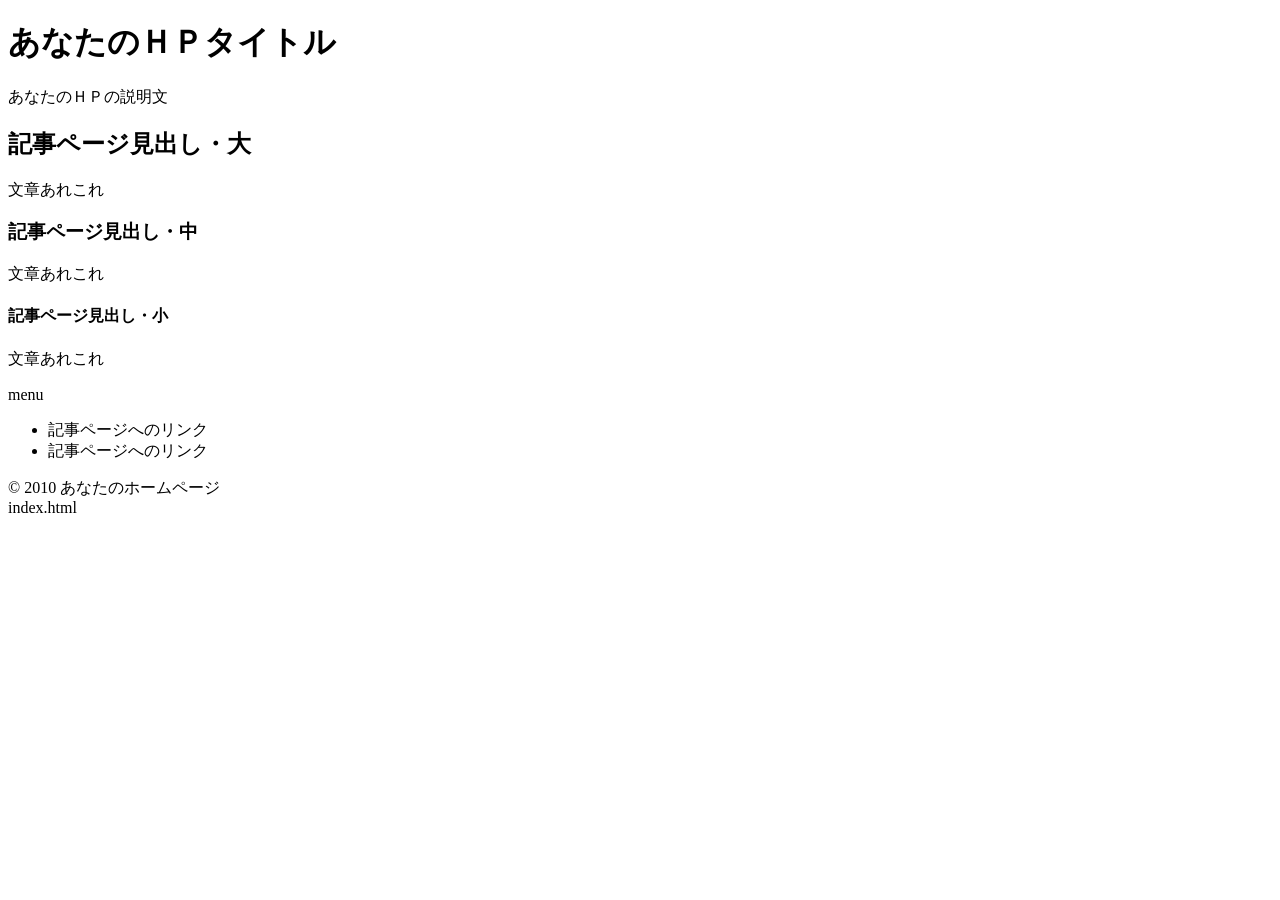
==== index.html @ a81feb11 "Add initial HTML structure for homepage" ====
<!DOCTYPE html>
<html lang="ja">
<head>
<meta charset="UTF-8">
<title>あなたのＨＰタイトル</title>
<meta name="keywords" content="ページのキーワードA,B,C">
<meta name="description" content="ページの説明">
<meta name="viewport" content="width=device-width, initial-scale=1.0">
<link rel="stylesheet" href="index.css">
</head>
<body>
<div id="outer">
<header><div id="header-container"><div id="head-inner"><h1>あなたのＨＰタイトル</h1>
<p class="description">あなたのＨＰの説明文</p></div></div>
</header>
<div id="content-wrapper">
<main>
<div id="inner">
<h2>記事ページ見出し・大</h2>
<p>文章あれこれ</p>
<h3>記事ページ見出し・中</h3>
<p>文章あれこれ</p>
<h4>記事ページ見出し・小</h4>
<p>文章あれこれ</p>
</div>
</main>
<aside>
<div id="middle-inner">
<div class="side-title">menu</div>
<div class="side">
<ul>
<li>記事ページへのリンク</li>
<li>記事ページへのリンク</li>
</ul>
</div>
</div>
</aside>
</div>
<footer>© 2010 あなたのホームページ</footer>
</div></body>
</html>index.html
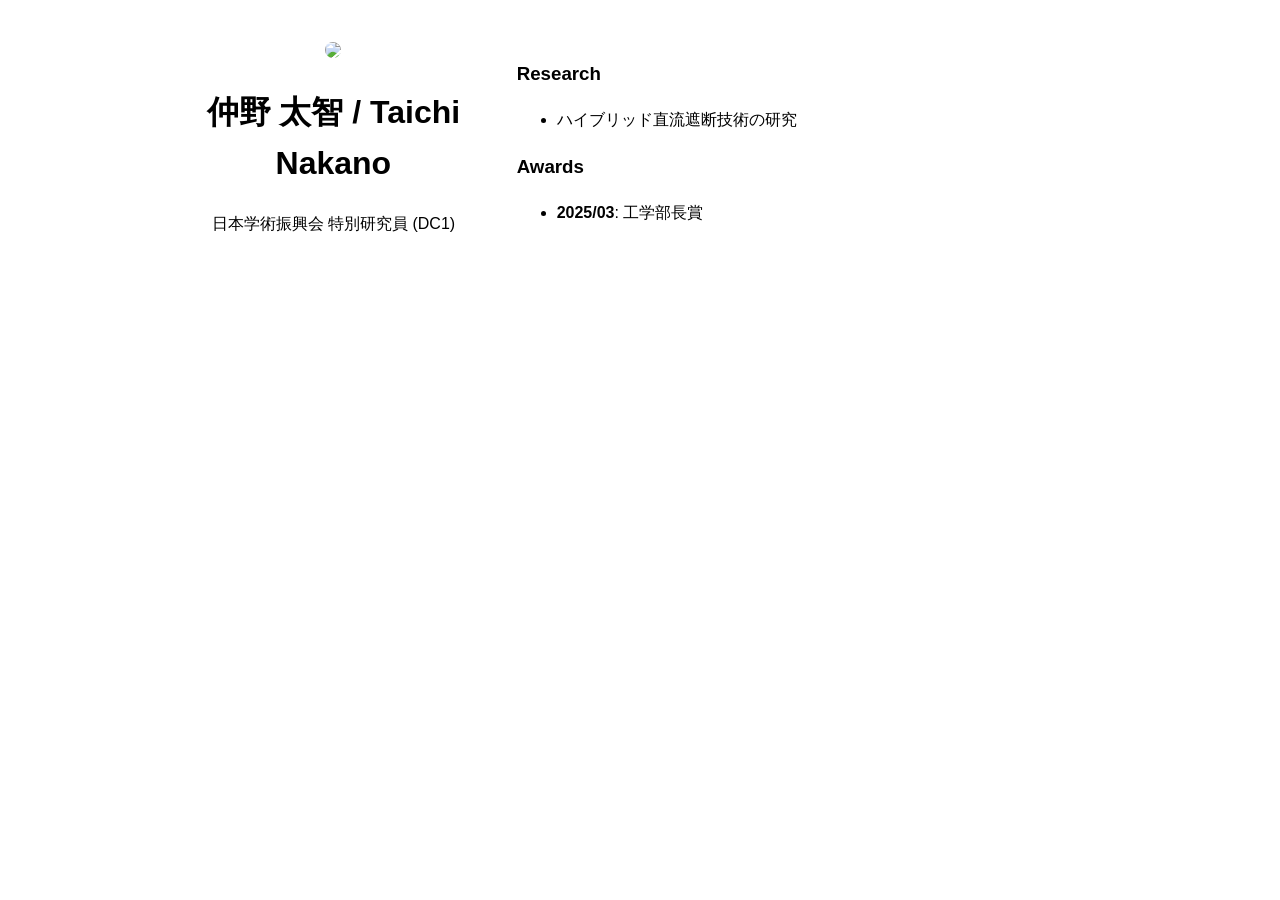
==== commit 7578057b: "一旦直す" ====
--- a/index.html
+++ b/index.html
@@ -1,41 +1,21 @@
 <!DOCTYPE html>
 <html lang="ja">
 <head>
-<meta charset="UTF-8">
-<title>あなたのＨＰタイトル</title>
-<meta name="keywords" content="ページのキーワードA,B,C">
-<meta name="description" content="ページの説明">
-<meta name="viewport" content="width=device-width, initial-scale=1.0">
-<link rel="stylesheet" href="index.css">
+    <meta charset="UTF-8">
+    <title>Taichi Nakano Portfolio</title>
+    <link rel="stylesheet" href="style.css">
+    <script id="MathJax-script" async src="https://cdn.jsdelivr.net/npm/mathjax@3/es5/tex-mml-chtml.js"></script>
 </head>
 <body>
-<div id="outer">
-<header><div id="header-container"><div id="head-inner"><h1>あなたのＨＰタイトル</h1>
-<p class="description">あなたのＨＰの説明文</p></div></div>
-</header>
-<div id="content-wrapper">
-<main>
-<div id="inner">
-<h2>記事ページ見出し・大</h2>
-<p>文章あれこれ</p>
-<h3>記事ページ見出し・中</h3>
-<p>文章あれこれ</p>
-<h4>記事ページ見出し・小</h4>
-<p>文章あれこれ</p>
-</div>
-</main>
-<aside>
-<div id="middle-inner">
-<div class="side-title">menu</div>
-<div class="side">
-<ul>
-<li>記事ページへのリンク</li>
-<li>記事ページへのリンク</li>
-</ul>
-</div>
-</div>
-</aside>
-</div>
-<footer>© 2010 あなたのホームページ</footer>
-</div></body>
-</html>index.html
+    <div class="container">
+        <div class="sidebar">
+            <img src="itami.jpeg" class="avatar">
+            <h1 id="name"></h1>
+            <p id="title"></p>
+        </div>
+        <div class="main-content" id="main-content">
+            </div>
+    </div>
+    <script src="contents.js"></script>
+</body>
+</html>
--- a/style.css
+++ b/style.css
@@ -0,0 +1,6 @@
+/* デザインの設定 */
+body { font-family: sans-serif; line-height: 1.6; max-width: 900px; margin: 0 auto; padding: 40px; }
+.container { display: flex; gap: 40px; }
+.sidebar { flex: 1; text-align: center; }
+.main-content { flex: 2; }
+img.avatar { width: 150px; border-radius: 50%; }
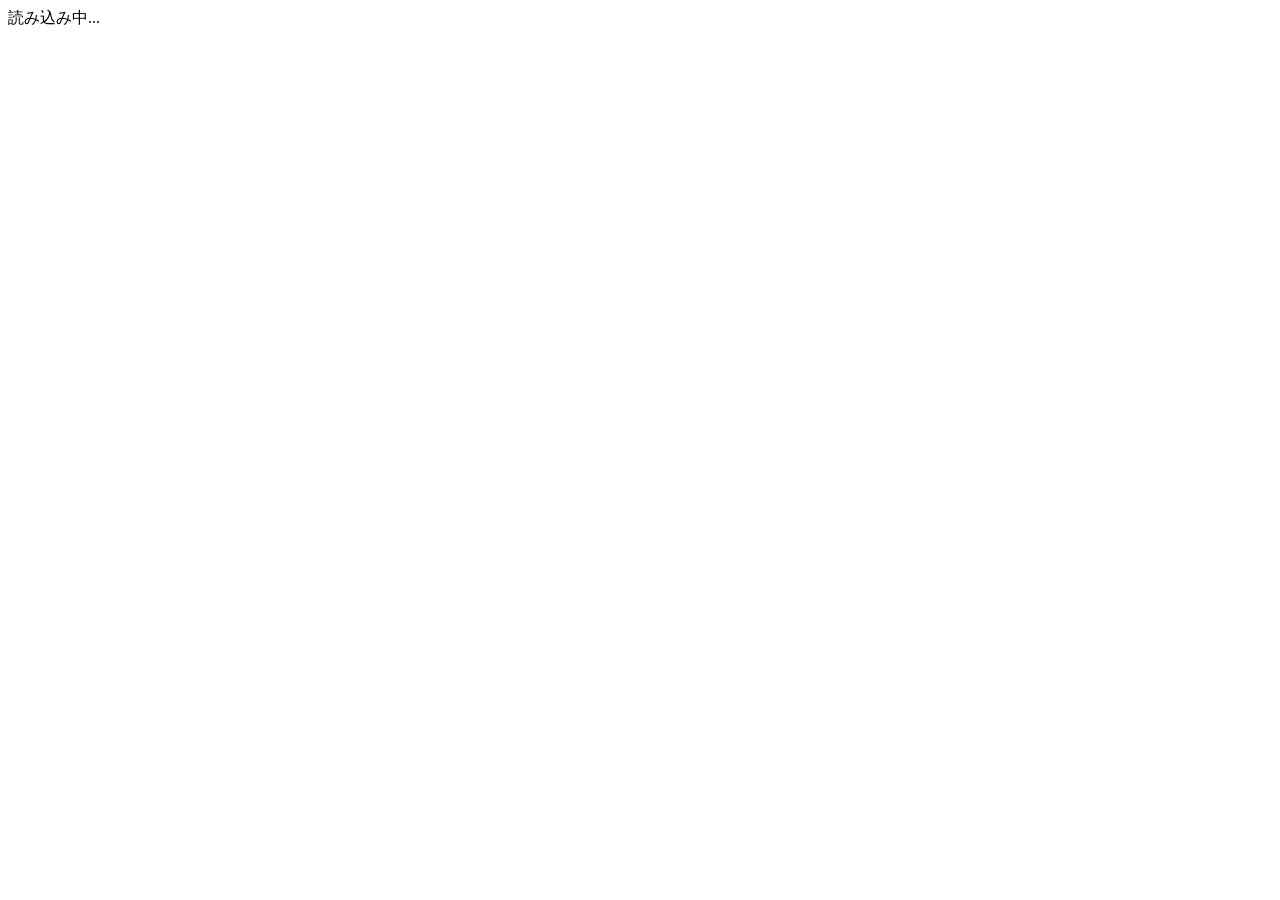
==== commit a4f48af1: "gitを利用して仮完成" ====
--- a/index.html
+++ b/index.html
@@ -1,21 +1,23 @@
 <!DOCTYPE html>
 <html lang="ja">
 <head>
-    <meta charset="UTF-8">
-    <title>Taichi Nakano Portfolio</title>
-    <link rel="stylesheet" href="style.css">
-    <script id="MathJax-script" async src="https://cdn.jsdelivr.net/npm/mathjax@3/es5/tex-mml-chtml.js"></script>
+  <meta charset="UTF-8">
+  <title>Taichi Nakano | Portfolio</title>
+  <meta name="viewport" content="width=device-width, initial-scale=1.0">
+  <link rel="stylesheet" href="//cdn.jsdelivr.net/npm/docsify/lib/themes/vue.css">
 </head>
 <body>
-    <div class="container">
-        <div class="sidebar">
-            <img src="itami.jpeg" class="avatar">
-            <h1 id="name"></h1>
-            <p id="title"></p>
-        </div>
-        <div class="main-content" id="main-content">
-            </div>
-    </div>
-    <script src="contents.js"></script>
+  <div id="app">読み込み中...</div>
+  <script>
+    window.$docsify = {
+      name: 'Taichi Nakano',
+      repo: 'https://github.com/Taichi1103/Taichi1103.github.io',
+      loadSidebar: true, // サイドバーを有効にする
+      subMaxLevel: 2,    // ページ内の見出しもサイドバーに出す
+    }
+  </script>
+  <script src="//cdn.jsdelivr.net/npm/docsify/lib/docsify.min.js"></script>
+  <link rel="stylesheet" href="//cdn.jsdelivr.net/npm/katex@latest/dist/katex.min.css">
+  <script src="//cdn.jsdelivr.net/npm/docsify-katex@latest/dist/docsify-katex.js"></script>
 </body>
 </html>
